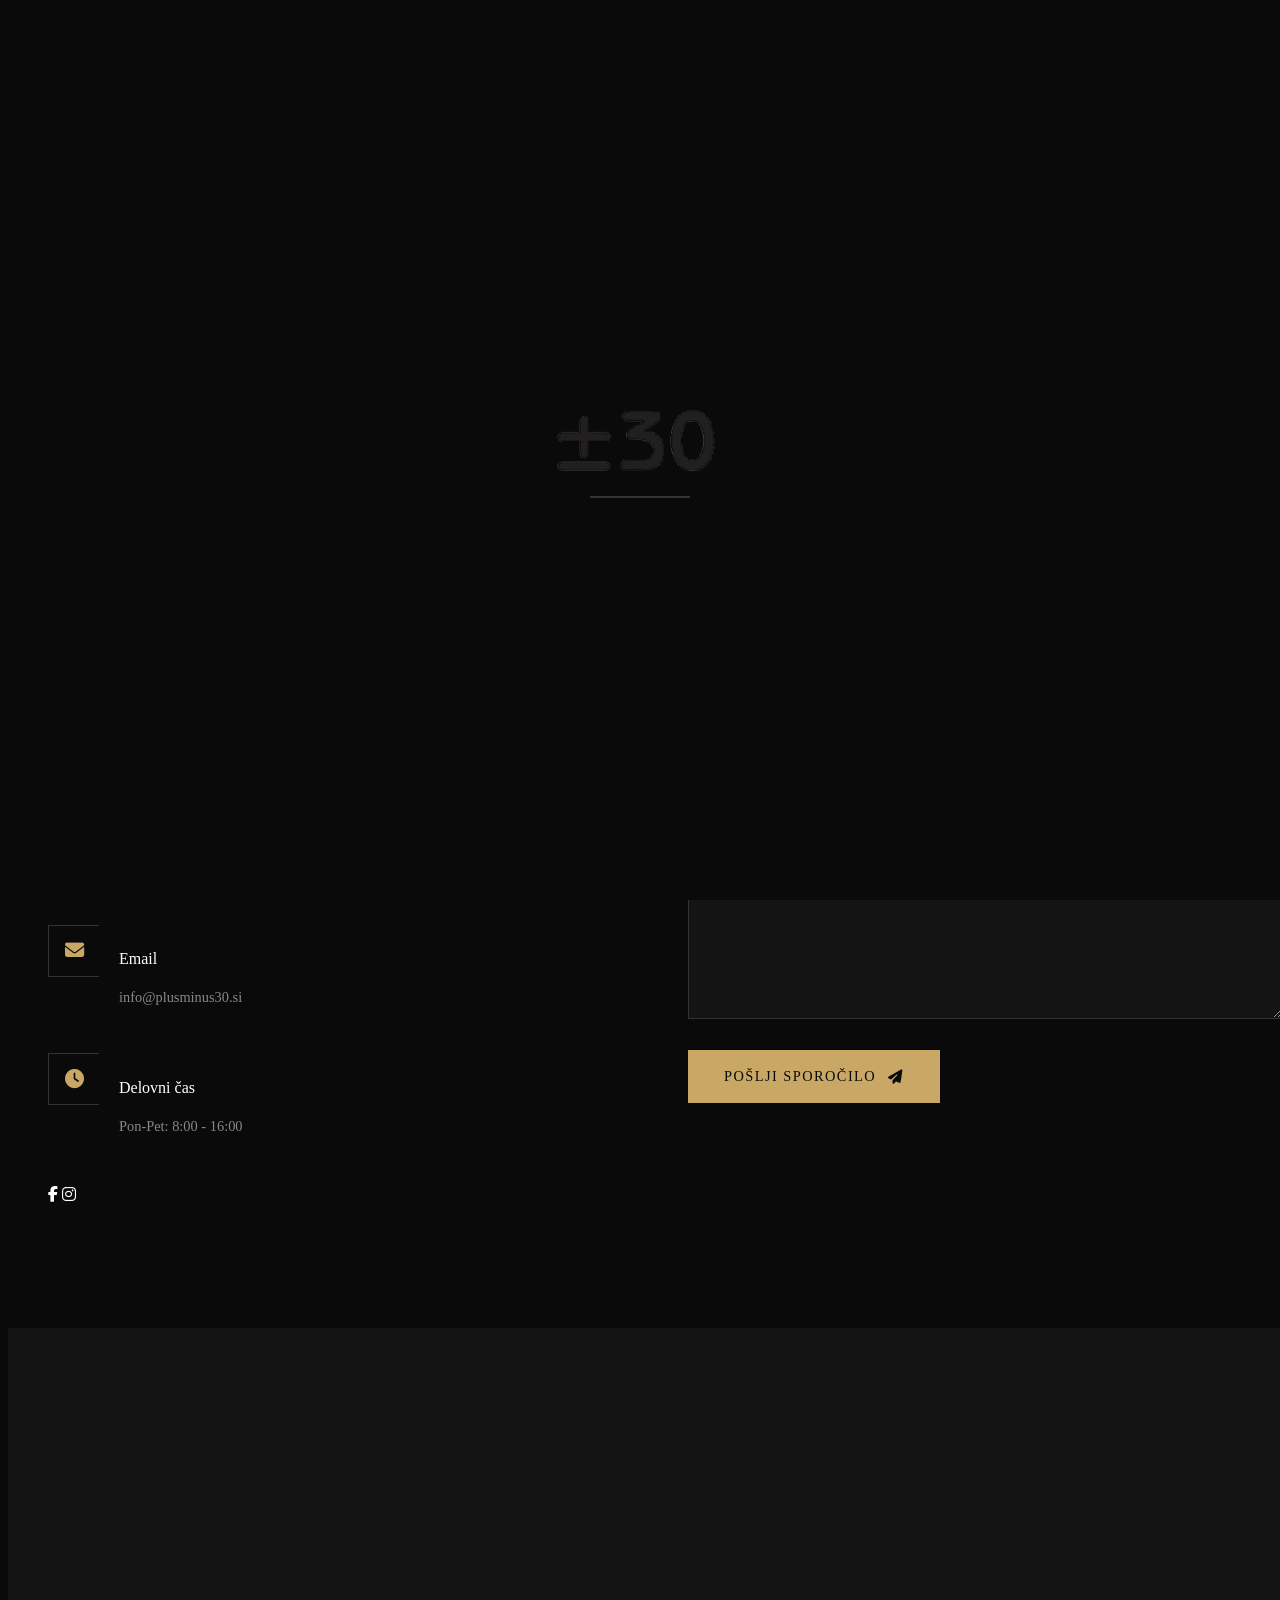
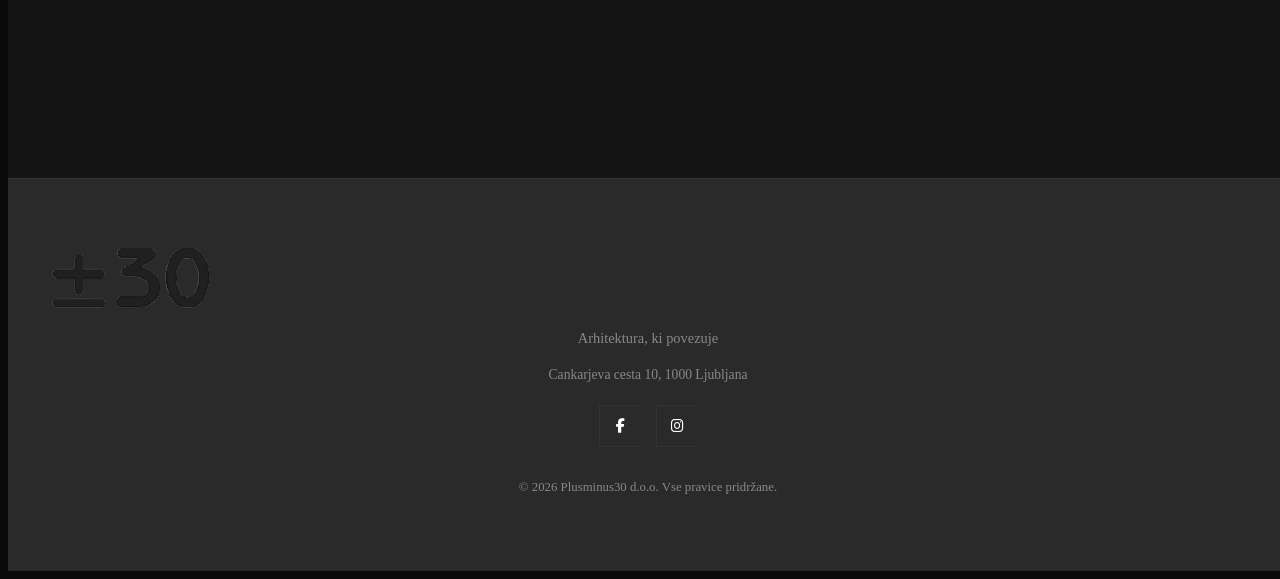
==== kontakt.html @ 23560cd5 "Initial commit - PlusMinus30 website" ====
<!DOCTYPE html>
<html lang="sl">
<head>
    <meta charset="UTF-8">
    <meta name="viewport" content="width=device-width, initial-scale=1.0, maximum-scale=1.0, user-scalable=no">
    <title>Kontakt | Plusminus30 d.o.o.</title>
    <meta name="description" content="Kontaktirajte arhitekturni studio Plusminus30 d.o.o. - Ljubljana">
    <link rel="stylesheet" href="css/styles.css?v=2">
    <link rel="preconnect" href="https://fonts.googleapis.com">
    <link rel="preconnect" href="https://fonts.gstatic.com" crossorigin>
    <link href="https://fonts.googleapis.com/css2?family=Inter:wght@300;400;500;600;700&display=swap" rel="stylesheet">
    <link rel="stylesheet" href="https://cdnjs.cloudflare.com/ajax/libs/font-awesome/6.4.0/css/all.min.css">
</head>
<body class="page-kontakt" style="margin-right:0 !important; overflow-x:hidden !important;">
        <!-- Loading Screen -->
    <div class="loader">
        <div class="loader-content">
            <img src="assets/images/logo-xl.png" alt="plusminus30" class="loader-logo">
            <div class="loader-line"></div>
        </div>
    </div>

    <!-- Navigation -->
    <nav class="navbar scrolled" id="navbar">
        <div class="nav-container">
            <a href="index.html" class="logo">plusminus30</a>
            <button class="nav-toggle" id="navToggle" aria-label="Odpri meni">
                <span></span>
                <span></span>
                <span></span>
            </button>
            <ul class="nav-menu" id="navMenu">
                <li><a href="index.html" class="nav-link">Domov</a></li>
                <li><a href="projekti.html" class="nav-link">Projekti</a></li>
                <li><a href="studio.html" class="nav-link">Studio</a></li>
                                <li><a href="kontakt.html" class="nav-link active">Kontakt</a></li>
            </ul>
        </div>
    </nav>

    <!-- Page Header -->
    <section class="page-header">
        <div class="container">
            <h1 class="page-title" data-animate="fadeUp">Kontakt</h1>
            <p class="page-subtitle" data-animate="fadeUp" data-delay="200">Povežite se z nami</p>
        </div>
    </section>

    <!-- Contact Section -->
    <section class="contact-section">
        <div class="container">
            <div class="contact-grid">
                <div class="contact-info" data-animate="fadeUp">
                    <div class="contact-item">
                        <div class="contact-icon">
                            <i class="fas fa-map-marker-alt"></i>
                        </div>
                        <div class="contact-details">
                            <h4>Naslov</h4>
                            <p>Cankarjeva cesta 10<br>1000 Ljubljana, Slovenia</p>
                        </div>
                    </div>
                    <div class="contact-item">
                        <div class="contact-icon">
                            <i class="fas fa-phone"></i>
                        </div>
                        <div class="contact-details">
                            <h4>Telefon</h4>
                            <p><a href="tel:+38614210886">+386 (0)1 421 08 86</a></p>
                            <p><a href="tel:+38641339069">+386 (0) 41 339 069</a></p>
                        </div>
                    </div>
                    <div class="contact-item">
                        <div class="contact-icon">
                            <i class="fas fa-envelope"></i>
                        </div>
                        <div class="contact-details">
                            <h4>Email</h4>
                            <p><a href="mailto:info@plusminus30.si">info@plusminus30.si</a></p>
                        </div>
                    </div>
                    <div class="contact-item">
                        <div class="contact-icon">
                            <i class="fas fa-clock"></i>
                        </div>
                        <div class="contact-details">
                            <h4>Delovni čas</h4>
                            <p>Pon-Pet: 8:00 - 16:00</p>
                        </div>
                    </div>
                    <div class="contact-social">
                        <a href="https://www.facebook.com/plusminus30/" target="_blank" aria-label="Facebook"><i class="fab fa-facebook-f"></i></a>
                        <a href="https://www.instagram.com/plusminus30_architects/" target="_blank" aria-label="Instagram"><i class="fab fa-instagram"></i></a>
                    </div>
                </div>
                <form class="contact-form" data-animate="fadeUp" data-delay="200">
                    <div class="form-group">
                        <input type="text" id="name" name="name" required placeholder=" ">
                        <label for="name">Ime in priimek</label>
                    </div>
                    <div class="form-group">
                        <input type="email" id="email" name="email" required placeholder=" ">
                        <label for="email">Email naslov</label>
                    </div>
                    <div class="form-group">
                        <input type="tel" id="phone" name="phone" placeholder=" ">
                        <label for="phone">Telefon</label>
                    </div>
                    <div class="form-group">
                        <textarea id="message" name="message" required placeholder=" "></textarea>
                        <label for="message">Sporočilo</label>
                    </div>
                    <button type="submit" class="submit-btn">
                        <span>Pošlji sporočilo</span>
                        <i class="fas fa-paper-plane"></i>
                    </button>
                </form>
            </div>
        </div>
    </section>

    <!-- Map Section -->
    <section class="map-section">
        <div class="map-container">
            <iframe
                src="https://www.google.com/maps/embed?pb=!1m18!1m12!1m3!1d2768.6384225275643!2d14.5124617!3d46.0524989!2m3!1f0!2f0!3f0!3m2!1i1024!2i768!4f13.1!3m3!1m2!1s0x47652d5e4f000001%3A0x53e3f8f3c8e8c6a0!2sCankarjeva%20cesta%2010%2C%201000%20Ljubljana%2C%20Slovenia!5e0!3m2!1ssl!2s!4v1700000000000"
                width="100%"
                height="450"
                style="border:0;filter: grayscale(20%) contrast(110%) saturate(120%);"
                allowfullscreen=""
                loading="lazy"
                referrerpolicy="no-referrer-when-downgrade">
            </iframe>
        </div>
    </section>

    <!-- Footer -->
    <footer class="footer">
        <div class="container">
            <div class="footer-content">
                <div class="footer-logo"><img src="assets/images/logo-xl.png" alt="plusminus30"></div>
                <p class="footer-text">Arhitektura, ki povezuje</p>
                <p class="footer-address">Cankarjeva cesta 10, 1000 Ljubljana</p>
                <div class="footer-social">
                    <a href="https://www.facebook.com/plusminus30/" target="_blank" aria-label="Facebook"><i class="fab fa-facebook-f"></i></a>
                    <a href="https://www.instagram.com/plusminus30_architects/" target="_blank" aria-label="Instagram"><i class="fab fa-instagram"></i></a>
                </div>
                <p class="footer-copyright">&copy; 2026 Plusminus30 d.o.o. Vse pravice pridržane.</p>
            </div>
        </div>
    </footer>

    <script src="js/main.js"></script>
</body>
</html>
---- css/styles.css ----
/* ========================================
   Plusminus30 - Arhitektura Website
   Modern Animated Styles
   ======================================== */

/* CSS Variables */
:root {
    --color-bg: #0a0a0a;
    --color-bg-secondary: #141414;
    --color-text: #ffffff;
    --color-text-muted: #888888;
    --color-border: #333333;
    --color-accent: #c9a865;
    --color-accent-hover: #d4b876;
    --color-error: #e53935;
    --color-success: #43a047;
    --transition-fast: 0.2s ease;
    --transition-medium: 0.3s ease;
    --transition-slow: 0.5s ease;
}

/* Custom Font - Benguiat */
@font-face {
    font-family: 'Benguiat';
    src: url('assets/fonts/Bengotni.ttf') format('truetype');
    font-weight: 400;
    font-style: normal;
}
    --color-text-muted: #888888;
    --color-border: #333333;
    --color-accent: #c9a865;
    --color-accent-hover: #d4b876;
    --color-error: #e53935;
    --color-success: #43a047;
    --transition-fast: 0.2s ease;
    --transition-medium: 0.3s ease;
    --transition-slow: 0.5s ease;
}
    --color-text-muted: #888888;
    --color-accent: #d4af37;
    --color-accent-hover: #e6c84a;
    --color-border: #2a2a2a;
    --font-primary: 'Inter', -apple-system, BlinkMacSystemFont, sans-serif;
    --transition-fast: 0.2s ease;
    --transition-medium: 0.4s ease;
    --transition-slow: 0.8s cubic-bezier(0.25, 0.46, 0.45, 0.94);
    --container-width: 1400px;
    --nav-height: 80px;
}

/* Reset */
*, *::before, *::after {
    margin: 0;
    padding: 0;
    box-sizing: border-box;
}

html {
    scroll-behavior: smooth;
    font-size: 16px;
    overflow-x: hidden;
    max-width: 100%;
    width: 100%;
    -webkit-overflow-scrolling: touch;
}

/* Hide body overflow to prevent lines */
body {
    overflow-x: hidden;
    overflow-y: auto;
    max-width: 100%;
}

/* Cover right edge on mobile */
@media (max-width: 480px) {
    html, body {
        margin: 0;
        padding: 0;
    }

    ::-webkit-scrollbar {
        display: none;
    }
}

@media (max-width: 480px) {
    html {
        clip: none;
    }
}

body {
    font-family: var(--font-primary);
    background-color: var(--color-bg);
    color: var(--color-text);
    line-height: 1.6;
    overflow-x: hidden;
    -webkit-font-smoothing: antialiased;
    -moz-osx-font-smoothing: grayscale;
    max-width: 100%;
    width: 100%;
    position: relative;
}

/* Hide horizontal scrollbar completely */
::-webkit-scrollbar {
    display: none;
    width: 0 !important;
}

/* Remove any vertical lines on right edge */
* {
    outline: none !important;
    border-right: none !important;
}

html::before,
html::after,
body::before,
body::after {
    display: none !important;
    content: none !important;
    background: transparent !important;
    border: none !important;
}

a {
    text-decoration: none;
    color: inherit;
    transition: var(--transition-fast);
}

img {
    max-width: 100%;
    height: auto;
    display: block;
}

ul {
    list-style: none;
}

button {
    border: none;
    background: none;
    cursor: pointer;
    font-family: inherit;
}

.container {
    max-width: var(--container-width);
    margin: 0 auto;
    padding: 0 40px;
}

/* ========================================
   Loader
   ======================================== */
.loader {
    position: fixed;
    top: 0;
    left: 0;
    width: 100%;
    height: 100%;
    background: var(--color-bg);
    z-index: 9999;
    display: flex;
    align-items: center;
    justify-content: center;
    transition: opacity 0.6s ease, visibility 0.6s ease;
}

.loader.loaded {
    opacity: 0;
    visibility: hidden;
}

.loader-content {
    display: flex;
    flex-direction: column;
    align-items: center;
}

.loader-text {
    font-size: 2rem;
    font-weight: 300;
    letter-spacing: 0.5em;
    margin-bottom: 20px;
    color: var(--color-text);
}

.loader-logo {
    max-width: 540px;
    height: auto;
    margin-bottom: 20px;
    object-fit: contain;
}

.loader-line {
    width: 100px;
    height: 2px;
    background: var(--color-border);
    position: relative;
    overflow: hidden;
}

.loader-line::after {
    content: '';
    position: absolute;
    top: 0;
    left: -100%;
    width: 100%;
    height: 100%;
    background: var(--color-accent);
    animation: loaderSlide 1.5s ease infinite;
}

@keyframes loaderSlide {
    0% { left: -100%; }
    50% { left: 0%; }
    100% { left: 100%; }
}

/* ========================================
   Navigation
   ======================================== */
.navbar {
    position: fixed;
    top: 0;
    left: 0;
    width: 100%;
    height: var(--nav-height);
    z-index: 1000;
    transition: var(--transition-medium);
    border-bottom: none !important;
    background: var(--color-bg) !important;
}

.navbar.scrolled {
    background: rgba(10, 10, 10, 0.95);
    backdrop-filter: blur(10px);
    border-bottom: none !important;
}

@media (max-width: 480px) {
    .navbar.scrolled {
        border-bottom: none !important;
    }
}

.nav-container {
    max-width: var(--container-width);
    margin: 0 auto;
    padding: 0 40px;
    height: 100%;
    display: flex;
    align-items: center;
    justify-content: space-between;
    border-bottom: none !important;
}

.logo {
    font-family: 'Benguiat', serif;
    font-size: 1.5rem;
    font-weight: 500;
    letter-spacing: 0.1em;
    color: var(--color-text);
}

.logo:hover {
    color: var(--color-accent);
}

.nav-toggle {
    display: none;
    flex-direction: column;
    gap: 6px;
    padding: 10px;
    z-index: 1001;
}

.nav-toggle span {
    display: block;
    width: 28px;
    height: 2px;
    background: var(--color-text);
    transition: var(--transition-fast);
}

.nav-toggle.active span:nth-child(1) {
    transform: rotate(45deg) translate(6px, 6px);
}

.nav-toggle.active span:nth-child(2) {
    opacity: 0;
}

.nav-toggle.active span:nth-child(3) {
    transform: rotate(-45deg) translate(6px, -6px);
}

.nav-menu {
    display: flex;
    gap: 40px;
}

.nav-link {
    font-size: 0.9rem;
    font-weight: 400;
    letter-spacing: 0.05em;
    color: var(--color-text);
    position: relative;
    padding: 8px 0;
}

.nav-link::after {
    content: '';
    position: absolute;
    bottom: 0;
    left: 0;
    width: 0;
    height: 1px;
    background: var(--color-accent);
    transition: var(--transition-fast);
}

.nav-link:hover::after,
.nav-link.active::after {
    width: 100%;
}

.nav-link:hover {
    color: var(--color-accent);
}

/* ========================================
   Image Slider (Fullscreen Fade)
   ======================================== */
.image-slider {
    position: relative;
    width: 100%;
    height: 100vh;
    min-height: 600px;
    overflow: hidden;
    background: #000;
    box-shadow: none;
}

@media (hover: hover) and (pointer: fine) {
    .image-slider {
        cursor: grab;
        user-select: none;
        -webkit-user-select: none;
    }
}

.image-slider:active,
.image-slider.dragging {
    cursor: grabbing;
}

.slider-wrapper {
    position: relative;
    width: 100%;
    height: 100%;
    overflow: hidden;
}

.slider-track {
    position: relative;
    width: 100%;
    height: 100%;
    max-width: 100%;
    overflow: hidden;
}

.slider-slide {
    position: absolute;
    top: 0;
    left: 0;
    width: 100%;
    height: 100%;
    opacity: 0;
    visibility: hidden;
    transition: opacity 0.2s ease;
    background-color: #141414;
    background-size: contain;
    background-position: center;
    background-repeat: no-repeat;
    /* Allow clicks to pass through to anchor tags */
}

.slider-slide:hover {
    background-size: contain;
}

.slider-slide.active {
    opacity: 1;
    visibility: visible;
    z-index: 2;
    background-size: contain;
    transition: opacity 1s ease;
}

.slide-overlay {
    position: absolute;
    top: 0;
    left: 0;
    width: 100%;
    height: 100%;
    background: linear-gradient(
        to bottom,
        rgba(0, 0, 0, 0.5) 0%,
        rgba(0, 0, 0, 0.3) 40%,
        rgba(0, 0, 0, 0.7) 100%
    );
    pointer-events: none;
}

.slide-info {
    position: absolute;
    bottom: 120px;
    left: 60px;
    color: var(--color-text);
    z-index: 10;
    opacity: 0;
    transform: translateY(30px);
    transition: all 0.6s ease 0.3s;
}

.slider-slide.active .slide-info {
    opacity: 1;
    transform: translateY(0);
}

.slide-info h3 {
    font-size: 3rem;
    font-weight: 300;
    margin-bottom: 12px;
    letter-spacing: 0.05em;
}

.slide-info p {
    font-size: 1rem;
    color: var(--color-accent);
    text-transform: uppercase;
    letter-spacing: 0.2em;
}

/* Slider Controls */
.slider-controls {
    position: absolute;
    bottom: 50px;
    left: 50%;
    transform: translateX(-50%);
    display: flex;
    align-items: center;
    gap: 40px;
    z-index: 1000;
    pointer-events: auto;
}

.slider-btn {
    width: 60px;
    height: 60px;
    display: flex !important;
    align-items: center;
    justify-content: center;
    border: 2px solid #fff;
    color: #fff !important;
    font-size: 1.2rem;
    transition: all 0.3s ease;
    background: rgba(0, 0, 0, 0.8);
    border-radius: 50%;
    pointer-events: auto;
    cursor: pointer;
}

/* Mobile/tablet - buttons on sides */
@media (max-width: 1024px) {
    .slider-controls {
        position: absolute !important;
        top: 50% !important;
        left: 0 !important;
        right: 0 !important;
        bottom: auto !important;
        transform: translateY(-50%) !important;
        justify-content: space-between !important;
        padding: 0 20px !important;
        gap: 0 !important;
    }

    .slider-btn.prev {
        position: absolute !important;
        left: 15px !important;
        display: flex !important;
    }

    .slider-btn.next {
        position: absolute !important;
        right: 15px !important;
        display: flex !important;
    }

    .slider-btn {
        width: 50px !important;
        height: 50px !important;
        font-size: 1.2rem !important;
        background: rgba(0, 0, 0, 0.9) !important;
        border: 2px solid #fff !important;
        opacity: 1 !important;
        visibility: visible !important;
    }

    .slider-btn i {
        color: #fff !important;
    }

    /* Hide dots on mobile to make room for buttons */
    .slider-dots {
        display: none !important;
    }
}

.slider-btn:hover {
    border-color: var(--color-accent);
    color: var(--color-accent);
    background: rgba(212, 175, 55, 0.2);
}

.slider-dots {
    display: flex;
    gap: 12px;
}

.slider-dot {
    width: 12px;
    height: 12px;
    border-radius: 50%;
    background: rgba(255, 255, 255, 0.3);
    cursor: pointer;
    transition: var(--transition-fast);
}

.slider-dot.active {
    background: var(--color-accent);
    transform: scale(1.3);
}

.slider-dot:hover {
    background: var(--color-text);
}

/* ========================================
   About Preview (Home)
   ======================================== */
.about-preview {
    padding: 120px 0;
    background: var(--color-bg);
}

.about-preview-grid {
    display: grid;
    grid-template-columns: 2fr 1fr;
    gap: 60px;
    align-items: center;
}

.about-preview-content .section-title {
    text-align: left;
    margin-bottom: 24px;
}

.read-more {
    display: inline-flex;
    align-items: center;
    gap: 12px;
    margin-top: 24px;
    padding: 14px 28px;
    background: transparent;
    border: 1px solid var(--color-accent);
    color: var(--color-accent);
    font-size: 0.9rem;
    font-weight: 500;
    letter-spacing: 0.05em;
    text-transform: uppercase;
    transition: var(--transition-medium);
}

.read-more:hover {
    background: var(--color-accent);
    color: var(--color-bg);
    gap: 20px;
}

.about-preview-stats {
    display: flex;
    flex-direction: column;
    gap: 30px;
}

.about-preview-stats .stat {
    display: flex;
    flex-direction: column;
    padding: 30px;
    background: var(--color-bg-secondary);
    border: 1px solid var(--color-border);
    text-align: center;
}

.about-preview-stats .stat-number {
    font-size: 2.5rem;
    font-weight: 300;
    color: var(--color-accent);
    margin-bottom: 8px;
}

.about-preview-stats .stat-label {
    font-size: 0.85rem;
    color: var(--color-text-muted);
    letter-spacing: 0.1em;
    text-transform: uppercase;
}

/* ========================================
   Featured Projects (Home)
   ======================================== */
.featured-projects {
    padding: 120px 0;
    background: var(--color-bg-secondary);
}

.view-all-container {
    text-align: center;
    margin-top: 60px;
}

.view-all-btn {
    display: inline-flex;
    align-items: center;
    gap: 12px;
    padding: 18px 36px;
    border: 1px solid var(--color-border);
    color: var(--color-text);
    font-size: 0.9rem;
    letter-spacing: 0.1em;
    text-transform: uppercase;
    transition: var(--transition-fast);
}

.view-all-btn:hover {
    border-color: var(--color-accent);
    color: var(--color-accent);
    gap: 20px;
}

/* ========================================
   Section Styles
   ======================================== */
.section-header {
    text-align: center;
    margin-bottom: 60px;
}

.section-title {
    font-size: clamp(2rem, 5vw, 3rem);
    font-weight: 300;
    letter-spacing: 0.1em;
    margin-bottom: 16px;
}

.section-subtitle {
    font-size: 1rem;
    color: var(--color-text-muted);
    font-weight: 300;
}

/* ========================================
   Projects Section
   ======================================== */
.projects {
    padding: 120px 0;
    background: var(--color-bg);
}

.projects-grid {
    display: grid;
    grid-template-columns: repeat(auto-fill, minmax(350px, 1fr));
    gap: 30px;
}

.project-card {
    display: block;
    position: relative;
    overflow: hidden;
    cursor: pointer;
    background: var(--color-bg-secondary);
    text-decoration: none;
    color: inherit;
}

.project-card.highlight {
    box-shadow: 0 0 0 3px var(--color-accent), 0 20px 40px rgba(0, 0, 0, 0.3);
    transform: scale(1.02);
    transition: box-shadow 0.5s ease, transform 0.5s ease;
}

.project-image {
    position: relative;
    aspect-ratio: 4/3;
    overflow: hidden;
}

.project-image img {
    width: 100%;
    height: 100%;
    object-fit: cover;
    transition: transform 0.8s ease;
}

.project-card:hover .project-image img {
    transform: scale(1.1);
}

.project-overlay {
    position: absolute;
    top: 0;
    left: 0;
    width: 100%;
    height: 100%;
    background: linear-gradient(to top, rgba(10, 10, 10, 0.95) 0%, rgba(10, 10, 10, 0.4) 50%, transparent 100%);
    display: flex;
    flex-direction: column;
    justify-content: flex-end;
    padding: 30px;
    opacity: 0;
    transition: var(--transition-medium);
}

.project-card:hover .project-overlay {
    opacity: 1;
}

.project-overlay h3 {
    font-size: 1.3rem;
    font-weight: 500;
    margin-bottom: 8px;
    transform: translateY(20px);
    transition: var(--transition-medium);
}

.project-card:hover .project-overlay h3 {
    transform: translateY(0);
}

.project-overlay p {
    font-size: 0.9rem;
    color: var(--color-text-muted);
    transform: translateY(20px);
    transition: var(--transition-medium);
    transition-delay: 0.1s;
}

.project-card:hover .project-overlay p {
    transform: translateY(0);
}

.project-overlay .project-type {
    font-size: 0.85rem;
    color: var(--color-accent);
    text-transform: uppercase;
    letter-spacing: 0.1em;
    margin-bottom: 4px;
    transform: translateY(20px);
    transition: var(--transition-medium);
    transition-delay: 0.05s;
}

.project-card:hover .project-overlay .project-type {
    transform: translateY(0);
}

.project-overlay .project-details {
    font-size: 0.8rem;
    color: var(--color-text-muted);
    transform: translateY(20px);
    transition: var(--transition-medium);
    transition-delay: 0.15s;
}

.project-card:hover .project-overlay .project-details {
    transform: translateY(0);
}

/* ========================================
   Studio Page
   ======================================== */
.studio-hero {
    padding: 70px 0 40px;
    margin-top: 20px;
    background: #1a1a1a;
    text-align: center;
}

.studio-hero .hero-title {
    font-size: 2.5rem;
    font-weight: 300;
    margin-bottom: 30px;
    letter-spacing: 0.1em;
    text-transform: uppercase;
}

.studio-hero .hero-text {
    max-width: 800px;
    margin: 0 auto;
    font-size: 1rem;
    line-height: 1.8;
    color: #999;
    font-weight: 300;
}

.studio-about {
    padding: 60px 0 440px;
    background: var(--color-bg);
    background-image: url('../assets/images/_studio_851.jpg');
    background-size: cover;
    background-position: center 20px;
    background-repeat: no-repeat;
    background-attachment: fixed;
    position: relative;
}

/* Mobile - make background image smaller and brighter */
@media (max-width: 768px) {
    .studio-about {
        background-size: 400px auto;
        background-position: center center;
        padding: 30px 0 60px;
    }

    /* Removed: hiding the overlay on mobile */

    .studio-content {
        background: rgba(10, 10, 10, 0.8);
        padding: 30px;
        border-radius: 10px;
    }

    /* Fix horizontal overflow on mobile */
    .container,
    .nav-container {
        padding-left: 20px;
        padding-right: 20px;
    }

    body {
        overflow-x: hidden;
        max-width: 100%;
    }

    .footer-logo img {
        max-width: 100%;
    }
}

.studio-about::before {
    content: '';
    position: absolute;
    top: 0;
    left: 0;
    right: 0;
    bottom: 0;
    background: linear-gradient(to bottom, rgba(10, 10, 10, 0.7) 0%, rgba(10, 10, 10, 0.95) 100%);
    pointer-events: none;
}

.studio-about .studio-content {
    position: relative;
    z-index: 1;
}

.studio-grid {
    display: block;
    max-width: 800px;
    margin: 0 auto;
}

.studio-content {
    padding-right: 40px;
}

.studio-text {
    font-size: 1rem;
    font-weight: 300;
    line-height: 1.8;
    color: var(--color-text-muted);
    margin-bottom: 20px;
}

.studio-image {
    display: none;
}

.studio-image:hover img {
    filter: grayscale(0%);
}

.studio-team-section {
    padding: 120px 0;
    background: var(--color-bg-secondary);
}

.team-grid {
    display: grid;
    grid-template-columns: repeat(4, 1fr);
    gap: 30px;
}

.team-card {
    background: var(--color-bg);
    border: 1px solid var(--color-border);
    transition: var(--transition-medium);
}

.team-card:hover {
    transform: translateY(-10px);
    border-color: var(--color-accent);
}

.team-photo {
    aspect-ratio: 4/5;
    overflow: hidden;
    min-height: 200px;
}

.team-photo img {
    width: 100%;
    height: 100%;
    object-fit: cover;
    object-position: center;
    filter: grayscale(20%);
    transition: var(--transition-medium);
}

.team-card:hover .team-photo img {
    filter: grayscale(0%);
}

.team-info {
    padding: 24px;
    text-align: center;
}

.team-info h3 {
    font-size: 1.1rem;
    font-weight: 500;
    margin-bottom: 8px;
}

.team-year {
    font-size: 0.85rem;
    color: var(--color-text-muted);
    margin-bottom: 8px;
}

.team-role {
    font-size: 0.8rem;
    color: var(--color-accent);
    text-transform: uppercase;
    letter-spacing: 0.1em;
}

.studio-philosophy {
    padding: 120px 0;
    background: var(--color-bg);
}

.philosophy-grid {
    display: grid;
    grid-template-columns: repeat(4, 1fr);
    gap: 30px;
}

.philosophy-item {
    padding: 40px 30px;
    text-align: center;
    border: 1px solid var(--color-border);
    transition: var(--transition-medium);
}

.philosophy-item:hover {
    border-color: var(--color-accent);
}

.philosophy-icon {
    font-size: 2rem;
    color: var(--color-accent);
    margin-bottom: 20px;
}

.philosophy-item h3 {
    font-size: 1.1rem;
    font-weight: 500;
    margin-bottom: 16px;
}

.philosophy-item p {
    font-size: 0.9rem;
    color: var(--color-text-muted);
    line-height: 1.6;
}

.studio-stats-section {
    padding: 80px 0;
    background: var(--color-bg-secondary);
}

.stats-grid {
    display: grid;
    grid-template-columns: repeat(4, 1fr);
    gap: 30px;
}

.stat-box {
    text-align: center;
    padding: 40px;
    background: var(--color-bg);
    border: 1px solid var(--color-border);
}

.stat-box .stat-number {
    display: block;
    font-size: 3rem;
    font-weight: 300;
    color: var(--color-accent);
    margin-bottom: 12px;
}

.stat-box .stat-label {
    font-size: 0.85rem;
    color: var(--color-text-muted);
    letter-spacing: 0.05em;
}

/* ========================================
   Page Header
   ======================================== */
.page-header {
    padding: 180px 0 80px;
    background: var(--color-bg-secondary);
    text-align: center;
}

.page-title {
    font-size: clamp(2.5rem, 6vw, 4rem);
    font-weight: 300;
    letter-spacing: 0.1em;
    margin-bottom: 16px;
}

.page-subtitle {
    font-size: 1.1rem;
    font-weight: 300;
    color: var(--color-text-muted);
}

/* ========================================
   Publications/Objave Page
   ======================================== */
.publications-section {
    padding: 120px 0;
    background: var(--color-bg);
}

.publications-grid {
    display: grid;
    grid-template-columns: repeat(2, 1fr);
    gap: 30px;
}

.publication-card {
    background: var(--color-bg-secondary);
    border: 1px solid var(--color-border);
    transition: var(--transition-medium);
}

.publication-card:hover {
    transform: translateY(-5px);
    border-color: var(--color-accent);
}

.publication-image {
    aspect-ratio: 16/9;
    overflow: hidden;
}

.publication-image img {
    width: 100%;
    height: 100%;
    object-fit: cover;
    transition: transform 0.8s ease;
}

.publication-card:hover .publication-image img {
    transform: scale(1.05);
}

.publication-content {
    padding: 20px;
}

.publication-source {
    display: inline-block;
    font-size: 0.75rem;
    color: var(--color-accent);
    text-transform: uppercase;
    letter-spacing: 0.1em;
    margin-bottom: 12px;
}

.publication-content h3 {
    font-size: 1.2rem;
    font-weight: 500;
    margin-bottom: 12px;
}

.publication-content p {
    font-size: 0.9rem;
    color: var(--color-text-muted);
    line-height: 1.6;
}

/* ========================================
   Contact Page
   ======================================== */
.contact-section {
    padding: 120px 0;
    background: var(--color-bg);
}

.contact-grid {
    display: grid;
    grid-template-columns: 1fr 1fr;
    gap: 80px;
}

.contact-info {
    display: flex;
    flex-direction: column;
    gap: 30px;
}

.contact-item {
    display: flex;
    gap: 20px;
}

.contact-icon {
    width: 50px;
    height: 50px;
    display: flex;
    align-items: center;
    justify-content: center;
    border: 1px solid var(--color-border);
    font-size: 1.2rem;
    color: var(--color-accent);
    flex-shrink: 0;
}

.contact-details h4 {
    font-size: 1rem;
    font-weight: 500;
    margin-bottom: 8px;
}

.contact-details p {
    font-size: 0.9rem;
    color: var(--color-text-muted);
    line-height: 1.6;
}

.contact-details a:hover {
    color: var(--color-accent);
}

.contact-form {
    display: flex;
    flex-direction: column;
    gap: 24px;
}

.form-group {
    position: relative;
}

.form-group input,
.form-group textarea {
    width: 100%;
    padding: 16px;
    background: var(--color-bg-secondary);
    border: 1px solid var(--color-border);
    color: var(--color-text);
    font-size: 1rem;
    font-family: inherit;
    transition: var(--transition-fast);
}

.form-group textarea {
    min-height: 150px;
    resize: vertical;
}

.form-group input:focus,
.form-group textarea:focus {
    outline: none;
    border-color: var(--color-accent);
}

.form-group label {
    position: absolute;
    left: 16px;
    top: 16px;
    font-size: 0.9rem;
    color: var(--color-text-muted);
    pointer-events: none;
    transition: var(--transition-fast);
}

.form-group input:focus ~ label,
.form-group input:not(:placeholder-shown) ~ label,
.form-group textarea:focus ~ label,
.form-group textarea:not(:placeholder-shown) ~ label {
    top: -10px;
    left: 12px;
    font-size: 0.75rem;
    color: var(--color-accent);
    background: var(--color-bg);
    padding: 0 4px;
}

.submit-btn {
    display: inline-flex;
    align-items: center;
    justify-content: center;
    gap: 12px;
    padding: 18px 36px;
    background: var(--color-accent);
    color: var(--color-bg);
    font-size: 0.9rem;
    font-weight: 500;
    letter-spacing: 0.1em;
    text-transform: uppercase;
    transition: var(--transition-fast);
    align-self: flex-start;
}

.submit-btn:hover {
    background: var(--color-accent-hover);
    gap: 20px;
}

.map-section {
    background: var(--color-bg-secondary);
}

.map-container iframe {
    display: block;
    width: 100%;
    filter: grayscale(100%) invert(92%) contrast(83%);
}

/* ========================================
   Footer
   ======================================== */
.footer {
    padding: 60px 0;
    background: #2a2a2a;
    border-top: 1px solid var(--color-border);
}

.footer-content {
    text-align: center;
}

.footer-logo {
    font-size: 1.5rem;
    font-weight: 500;
    letter-spacing: 0.1em;
    margin-bottom: 12px;
}

.footer-logo img {
    max-width: 360px;
    height: auto;
    object-fit: contain;
}

.footer-text {
    font-size: 0.9rem;
    color: var(--color-text-muted);
    margin-bottom: 8px;
}

.footer-address {
    font-size: 0.85rem;
    color: var(--color-text-muted);
    margin-bottom: 20px;
}

.footer-social {
    display: flex;
    justify-content: center;
    gap: 16px;
    margin-bottom: 30px;
}

.footer-social a {
    width: 40px;
    height: 40px;
    display: flex;
    align-items: center;
    justify-content: center;
    border: 1px solid var(--color-border);
    font-size: 0.9rem;
    transition: var(--transition-fast);
}

.footer-social a:hover {
    border-color: var(--color-accent);
    color: var(--color-accent);
}

.footer-copyright {
    font-size: 0.8rem;
    color: var(--color-text-muted);
}

/* ========================================
   Lightbox
   ======================================== */
.lightbox {
    position: fixed;
    top: 0;
    left: 0;
    width: 100%;
    height: 100%;
    background: rgba(10, 10, 10, 0.98);
    z-index: 2000;
    display: flex;
    align-items: center;
    justify-content: center;
    opacity: 0;
    visibility: hidden;
    transition: var(--transition-medium);
}

.lightbox.active {
    opacity: 1;
    visibility: visible;
}

.lightbox-close {
    position: absolute;
    top: 30px;
    right: 30px;
    font-size: 2.5rem;
    color: var(--color-text);
    width: 50px;
    height: 50px;
    display: flex;
    align-items: center;
    justify-content: center;
    transition: var(--transition-fast);
    z-index: 2001;
}

.lightbox-close:hover {
    color: var(--color-accent);
    transform: rotate(90deg);
}

.lightbox-content {
    max-width: 90%;
    max-height: 90%;
    text-align: center;
}

.lightbox-content img {
    max-width: 100%;
    max-height: 70vh;
    object-fit: contain;
}

.lightbox-caption {
    margin-top: 20px;
}

.lightbox-caption h3 {
    font-size: 1.5rem;
    font-weight: 400;
    margin-bottom: 8px;
}

.lightbox-caption p {
    font-size: 0.9rem;
    color: var(--color-text-muted);
}

/* ========================================
   Scroll Animations
   ======================================== */
[data-animate] {
    opacity: 0;
    transform: translateY(40px);
    transition: opacity 0.8s ease, transform 0.8s ease;
}

[data-animate].animated {
    opacity: 1;
    transform: translateY(0);
}

[data-animate="fadeUp"] {
    transform: translateY(60px);
}

[data-animate="fadeIn"] {
    transform: translateY(0);
}

[data-animate="slideInLeft"] {
    transform: translateX(-60px);
}

[data-animate="slideInRight"] {
    transform: translateX(60px);
}

/* ========================================
   Media Queries
   ======================================== */
@media (max-width: 1024px) {
    .container {
        padding: 0 30px;
    }

    .studio-grid,
    .contact-grid {
        gap: 50px;
    }

    .publications-grid {
        grid-template-columns: repeat(2, 1fr);
        gap: 20px;
    }

    .projects-grid {
        grid-template-columns: repeat(2, 1fr);
    }
}

@media (max-width: 768px) {
    :root {
        --nav-height: 70px;
    }

    .container {
        padding: 0 20px;
    }

    .nav-toggle {
        display: flex;
    }

    .nav-menu {
        position: fixed;
        top: 0;
        right: -100%;
        width: 100%;
        height: 100vh;
        background: var(--color-bg);
        flex-direction: column;
        align-items: center;
        justify-content: center;
        gap: 30px;
        transition: var(--transition-medium);
    }

    .nav-menu.active {
        right: 0;
    }

    .nav-link {
        font-size: 1.5rem;
    }

    /* Slider responsive */
    .slider-slide img {
        width: 100%;
        height: 100%;
        max-width: none;
        max-height: none;
        transform: translate(-50%, -50%) scale(1.2);
    }

    .slide-info {
        bottom: 100px;
        left: 30px;
    }

    .slide-info h3 {
        font-size: 2rem;
    }

    .slide-info p {
        font-size: 0.85rem;
    }

    .slider-btn {
        width: 45px;
        height: 45px;
    }

    /* Page-specific responsive */
    .about-preview-grid {
        grid-template-columns: 1fr;
        gap: 40px;
    }

    .about-preview-stats {
        flex-direction: row;
    }

    .about-preview-stats .stat {
        flex: 1;
        padding: 20px;
    }

    .team-grid {
        grid-template-columns: repeat(2, 1fr);
    }

    .philosophy-grid {
        grid-template-columns: repeat(2, 1fr);
    }

    .stats-grid {
        grid-template-columns: repeat(2, 1fr);
    }

    .publications-grid {
        grid-template-columns: repeat(2, 1fr);
    }

    .contact-grid {
        grid-template-columns: 1fr;
        gap: 40px;
    }

    .projects-grid {
        grid-template-columns: 1fr;
        gap: 20px;
    }

    .studio-grid {
        grid-template-columns: 1fr;
        gap: 40px;
    }

    .studio-content {
        padding-right: 0;
    }

    .section-header {
        margin-bottom: 40px;
    }

    .projects,
    .studio-about,
    .studio-team-section,
    .studio-philosophy,
    .publications-section,
    .contact-section {
        padding: 80px 0;
    }
}

@media (max-width: 480px) {
    /* Always show project titles on mobile */
    .project-overlay {
        opacity: 1 !important;
        background: linear-gradient(to top, rgba(10, 10, 10, 0.95) 0%, rgba(10, 10, 10, 0.5) 60%, transparent 100%);
    }

    html, body {
        overflow-x: hidden;
        max-width: 100%;
        width: 100%;
    }

    .container,
    .nav-container {
        padding-left: 16px;
        padding-right: 16px;
        max-width: 100%;
    }

    .project-overlay h3,
    .project-overlay p,
    .project-overlay .project-type,
    .project-overlay .project-details {
        transform: translateY(0) !important;
    }

    .slide-info {
        bottom: 80px;
        left: 20px;
    }

    .slide-info h3 {
        font-size: 1.5rem;
    }

    .slide-info p {
        font-size: 0.75rem;
    }

    .slider-controls {
        gap: 20px;
    }

    .slider-dot {
        width: 8px;
        height: 8px;
    }

    .about-preview-stats {
        flex-wrap: wrap;
    }

    .team-grid,
    .philosophy-grid,
    .stats-grid {
        grid-template-columns: 1fr;
    }

    .team-photo {
        height: 100px !important;
    }

    .section-title {
        font-size: 2rem;
    }
}

/* ========================================
   Utility Classes
   ======================================== */
.sr-only {
    position: absolute;
    width: 1px;
    height: 1px;
    padding: 0;
    margin: -1px;
    overflow: hidden;
    clip: rect(0, 0, 0, 0);
    white-space: nowrap;
    border: 0;
}

/* Smooth scrollbar */
::-webkit-scrollbar {
    width: 8px;
}

::-webkit-scrollbar-track {
    background: var(--color-bg);
}

::-webkit-scrollbar-thumb {
    background: var(--color-border);
    border-radius: 4px;
}

::-webkit-scrollbar-thumb:hover {
    background: var(--color-accent);
}

/* Selection */
::selection {
    background: var(--color-accent);
    color: var(--color-bg);
}

/* ========================================
   Project Detail Page
   ======================================== */
.page-projekt .page-header {
    padding: 120px 0 60px;
}

.project-detail {
    padding: 30px 0 60px;
    background: var(--color-bg);
}

/* New Project Hero Section */
.project-hero {
    width: 100%;
    padding-top: 60px;
    background: var(--color-bg);
    display: flex;
    justify-content: center;
}

.project-hero img {
    width: 80%;
    max-width: 1200px;
    height: auto;
    max-height: none;
    object-fit: contain;
    cursor: pointer;
}

/* New Gallery Section */
.project-gallery-section {
    padding: 40px 0 100px;
    background: var(--color-bg);
}

.project-gallery-grid {
    display: flex;
    flex-direction: column;
    align-items: center;
    gap: 20px;
    max-width: 1200px;
    margin: 0 auto;
}

.project-gallery-grid .gallery-item {
    width: 80%;
    cursor: pointer;
    overflow: hidden;
}

.project-gallery-grid .gallery-item img {
    width: 100%;
    height: auto;
    max-height: none;
    object-fit: contain;
    transition: transform 0.5s ease;
}

.project-gallery-grid .gallery-item:hover img {
    transform: scale(1.02);
}

/* Gallery Lightbox */
.gallery-lightbox {
    position: fixed;
    top: 0;
    left: 0;
    width: 100%;
    height: 100%;
    background: rgba(0, 0, 0, 0.95);
    z-index: 9999;
    display: none;
    align-items: center;
    justify-content: center;
    opacity: 0;
    transition: opacity 0.3s ease;
}

.gallery-lightbox.active {
    display: flex;
    opacity: 1;
}

.gallery-lightbox .lightbox-img {
    max-width: 85%;
    max-height: 85%;
    object-fit: contain;
}

.gallery-lightbox .lightbox-close {
    position: absolute;
    top: 20px;
    right: 30px;
    background: none;
    border: none;
    color: #fff;
    font-size: 40px;
    cursor: pointer;
    padding: 10px;
    line-height: 1;
    z-index: 10;
}

.gallery-lightbox .lightbox-prev,
.gallery-lightbox .lightbox-next {
    position: absolute;
    top: 50%;
    transform: translateY(-50%);
    background: none;
    border: none;
    color: #fff;
    font-size: 40px;
    cursor: pointer;
    padding: 20px;
    z-index: 10;
}

.gallery-lightbox .lightbox-prev {
    left: 20px;
}

.gallery-lightbox .lightbox-next {
    right: 20px;
}

.gallery-lightbox .lightbox-counter {
    position: absolute;
    bottom: 20px;
    left: 50%;
    transform: translateX(-50%);
    color: #fff;
    font-size: 16px;
    background: rgba(0, 0, 0, 0.5);
    padding: 8px 16px;
    border-radius: 20px;
}
    object-fit: contain;
}

.gallery-lightbox .lightbox-close {
    position: absolute;
    top: 20px;
    right: 30px;
    background: none;
    border: none;
    color: #fff;
    font-size: 40px;
    cursor: pointer;
    padding: 10px;
    line-height: 1;
}

.gallery-lightbox .lightbox-close:hover {
    color: var(--color-accent);
}

.back-link {
    display: inline-flex;
    align-items: center;
    gap: 10px;
    padding: 12px 24px;
    background: transparent;
    border: 1px solid var(--color-border);
    color: var(--color-text);
    text-decoration: none;
    font-size: 0.9rem;
    font-weight: 500;
    margin-bottom: 40px;
    transition: var(--transition-medium);
}

.back-link:hover {
    background: var(--color-accent);
    border-color: var(--color-accent);
    color: var(--color-bg);
}

.back-link i {
    font-size: 0.8rem;
}

.project-detail-grid {
    display: flex;
    flex-direction: column;
    gap: 30px;
    margin-bottom: 60px;
}

.project-detail-image {
    position: relative;
    aspect-ratio: 16/9;
    overflow: hidden;
    border-radius: 4px;
}

.project-detail-image img {
    width: 100%;
    height: 100%;
    object-fit: cover;
}

.project-detail-info {
    display: flex;
    flex-direction: column;
    justify-content: center;
}

.project-detail-info h1 {
    font-size: 2.5rem;
    font-weight: 300;
    margin-bottom: 10px;
    letter-spacing: 0.05em;
}

.project-detail-info .project-type {
    font-size: 0.85rem;
    color: var(--color-accent);
    text-transform: uppercase;
    letter-spacing: 0.15em;
    margin-bottom: 24px;
}

.project-detail-info .project-description {
    font-size: 1rem;
    color: var(--color-text-muted);
    line-height: 1.8;
    margin-bottom: 30px;
}

.project-meta {
    display: grid;
    grid-template-columns: repeat(3, 1fr);
    gap: 20px;
    margin-top: 30px;
}

.meta-item {
    display: flex;
    align-items: center;
    gap: 10px;
    color: var(--color-text-muted);
    font-size: 0.85rem;
}

.meta-item i {
    color: var(--color-accent);
    width: 16px;
}

.project-gallery {
    margin-top: 60px;
}

.gallery-slider {
    position: relative;
    width: 100%;
    max-width: 1200px;
    margin: 0 auto;
    overflow: hidden;
    min-height: 600px;
    -webkit-user-drag: none;
    user-select: none;
    -webkit-user-select: none;
}

@media (hover: hover) and (pointer: fine) {
    .gallery-slider {
        cursor: grab;
    }
}

.gallery-slider.dragging {
    cursor: grabbing !important;
}

.gallery-track {
    position: relative;
    width: 100%;
    height: 600px;
}

.gallery-slide {
    position: absolute;
    top: 0;
    left: 0;
    width: 100%;
    height: 100%;
    opacity: 0;
    visibility: hidden;
}

.gallery-slide.active {
    opacity: 1;
    visibility: visible;
    z-index: 1;
}

.gallery-slide img {
    width: 100%;
    height: 100%;
    max-width: 100%;
    max-height: 100%;
    object-fit: contain;
}

.gallery-btn {
    position: absolute;
    top: 50%;
    transform: translateY(-50%);
    width: 50px;
    height: 50px;
    background: rgba(10, 10, 10, 0.7);
    border: 1px solid var(--color-border);
    color: var(--color-text);
    cursor: pointer;
    display: flex;
    align-items: center;
    justify-content: center;
    transition: var(--transition-medium);
    z-index: 10;
}

.gallery-btn:hover {
    background: var(--color-accent);
    color: var(--color-bg);
}

.gallery-prev {
    left: 0;
}

.gallery-next {
    right: 0;
}

@media (max-width: 768px) {
    .gallery-btn {
        width: 40px;
        height: 40px;
    }
}

.gallery-item {
    aspect-ratio: 4/3;
    overflow: hidden;
    border-radius: 4px;
    cursor: pointer;
}

.gallery-item img {
    width: 100%;
    height: 100%;
    object-fit: cover;
    transition: transform 0.6s ease;
}

.gallery-item:hover img {
    transform: scale(1.05);
}

@media (max-width: 900px) {
    .project-detail-grid {
        grid-template-columns: 1fr;
        gap: 40px;
    }

    .project-detail-info h1 {
        font-size: 2rem;
    }

    .project-gallery {
        grid-template-columns: repeat(2, 1fr);
    }
}

@media (max-width: 600px) {
    .project-gallery {
        grid-template-columns: 1fr;
    }
}

/* Mobile overflow fix - prevent black line on right */
@media (max-width: 480px) {
    html, body {
        width: 100% !important;
        max-width: 100% !important;
        overflow-x: hidden !important;
    }

    .image-slider,
    .slider-wrapper,
    .slider-track {
        width: 100% !important;
        max-width: 100% !important;
        overflow: hidden;
    }

    .slider-slide {
        width: 100% !important;
        max-width: 100% !important;
    }

    .container,
    .nav-container {
        max-width: 100% !important;
        padding-left: 16px !important;
        padding-right: 16px !important;
    }

    .navbar {
        width: 100% !important;
        max-width: 100% !important;
    }
}
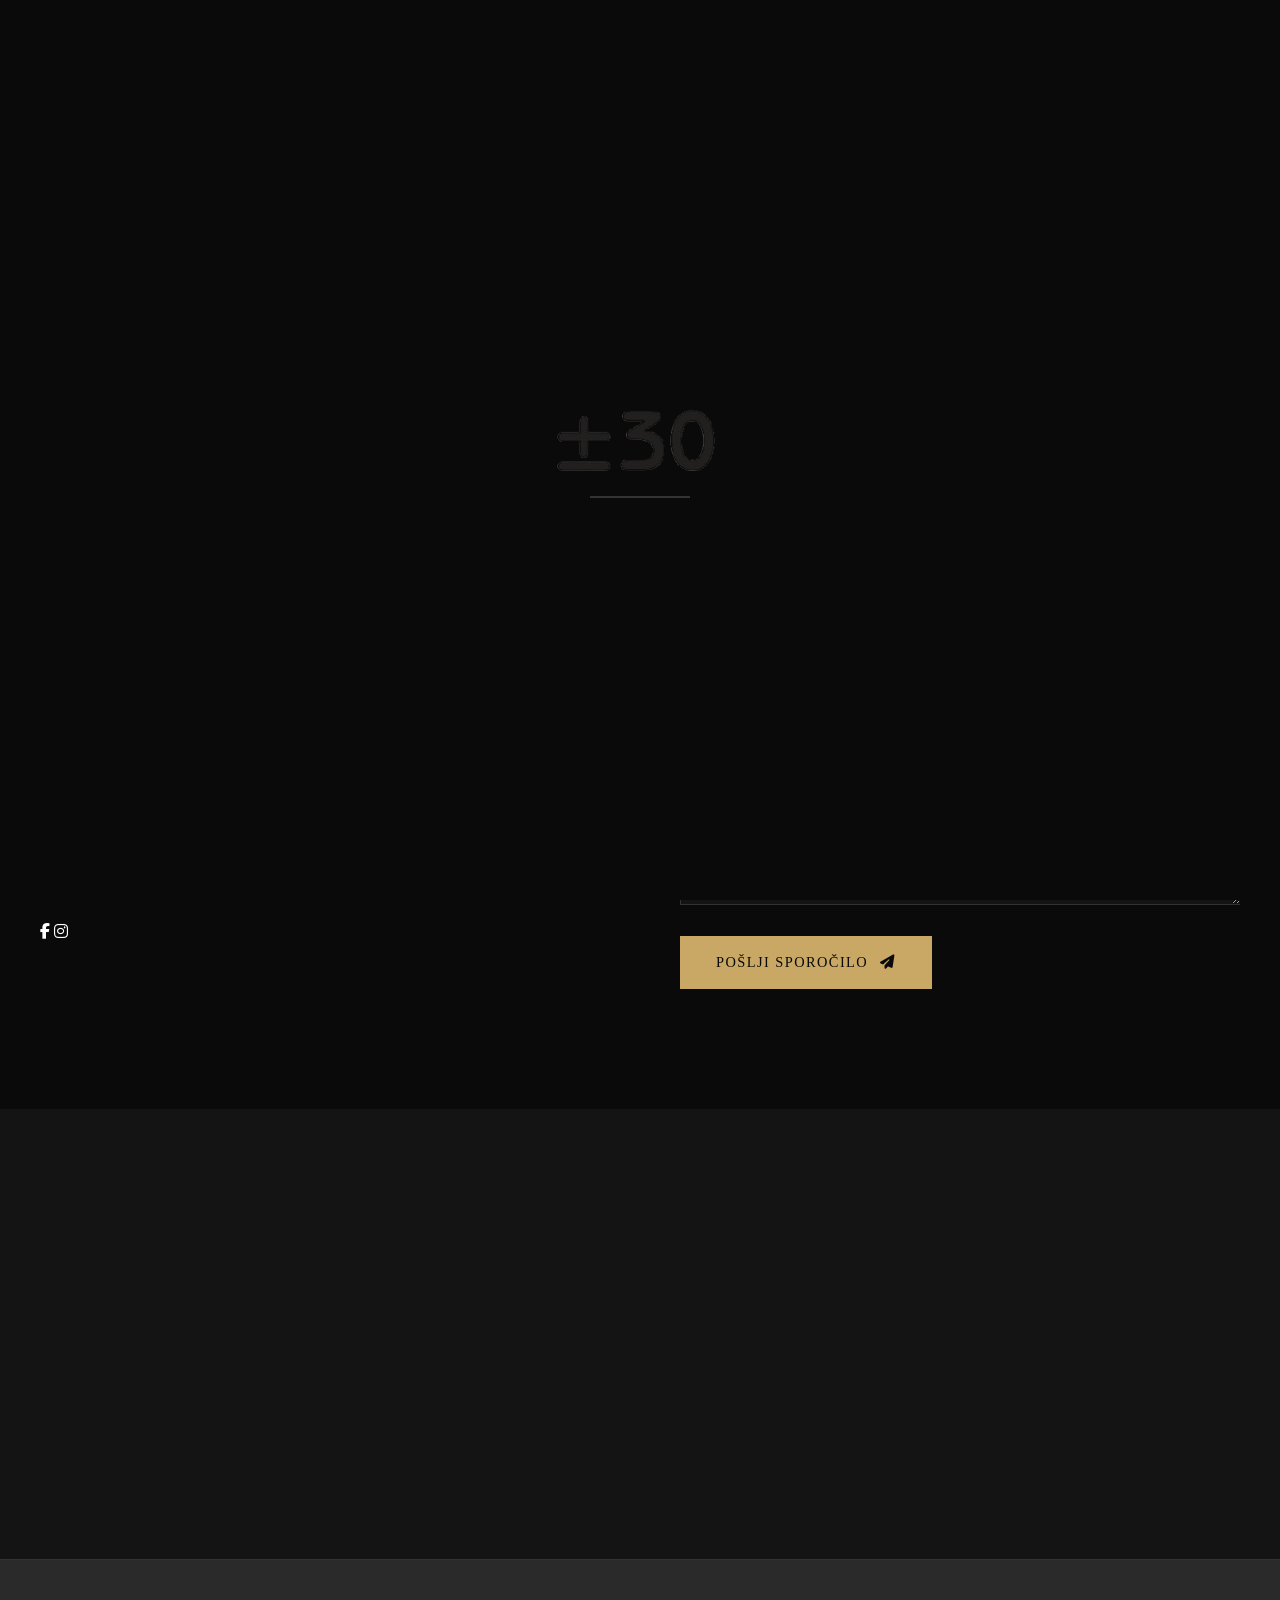
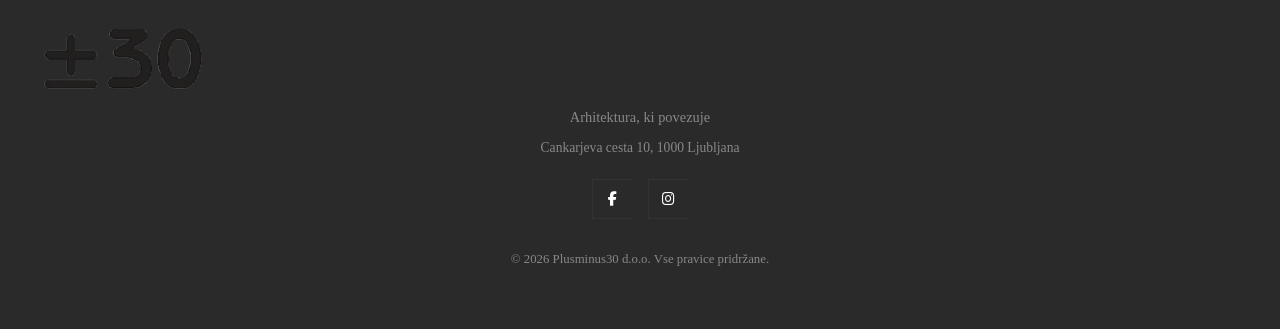
==== commit 8f7119ec: "Fix: apply html width fix to all pages" ====
--- a/kontakt.html
+++ b/kontakt.html
@@ -1,5 +1,5 @@
 <!DOCTYPE html>
-<html lang="sl">
+<html lang="sl" style="margin-right:0 !important; overflow-x:hidden !important; width:100vw !important; max-width:100vw !important;">
 <head>
     <meta charset="UTF-8">
     <meta name="viewport" content="width=device-width, initial-scale=1.0, maximum-scale=1.0, user-scalable=no">
--- a/css/styles.css
+++ b/css/styles.css
@@ -48,6 +48,21 @@
     --nav-height: 80px;
 }
 
+/* Global overflow fix - KEEP AT TOP */
+*, *::before, *::after {
+    margin: 0;
+    padding: 0;
+    box-sizing: border-box;
+    max-width: 100vw;
+}
+
+html, body {
+    overflow-x: hidden;
+    max-width: 100vw;
+    margin: 0;
+    padding: 0;
+}
+
 /* Reset */
 *, *::before, *::after {
     margin: 0;
@@ -2077,9 +2092,30 @@
 /* Mobile overflow fix - prevent black line on right */
 @media (max-width: 480px) {
     html, body {
-        width: 100% !important;
-        max-width: 100% !important;
+        width: 100vw !important;
+        max-width: 100vw !important;
         overflow-x: hidden !important;
+        overflow: hidden !important;
+        margin: 0 !important;
+        padding: 0 !important;
+    }
+
+    * {
+        max-width: 100vw !important;
+        box-sizing: border-box !important;
+        overflow-x: hidden !important;
+    }
+
+    /* Hide scrollbar but allow scrolling */
+    ::-webkit-scrollbar {
+        width: 0 !important;
+        height: 0 !important;
+        display: none !important;
+    }
+
+    body {
+        -ms-overflow-style: none !important;
+        scrollbar-width: none !important;
     }
 
     .image-slider,
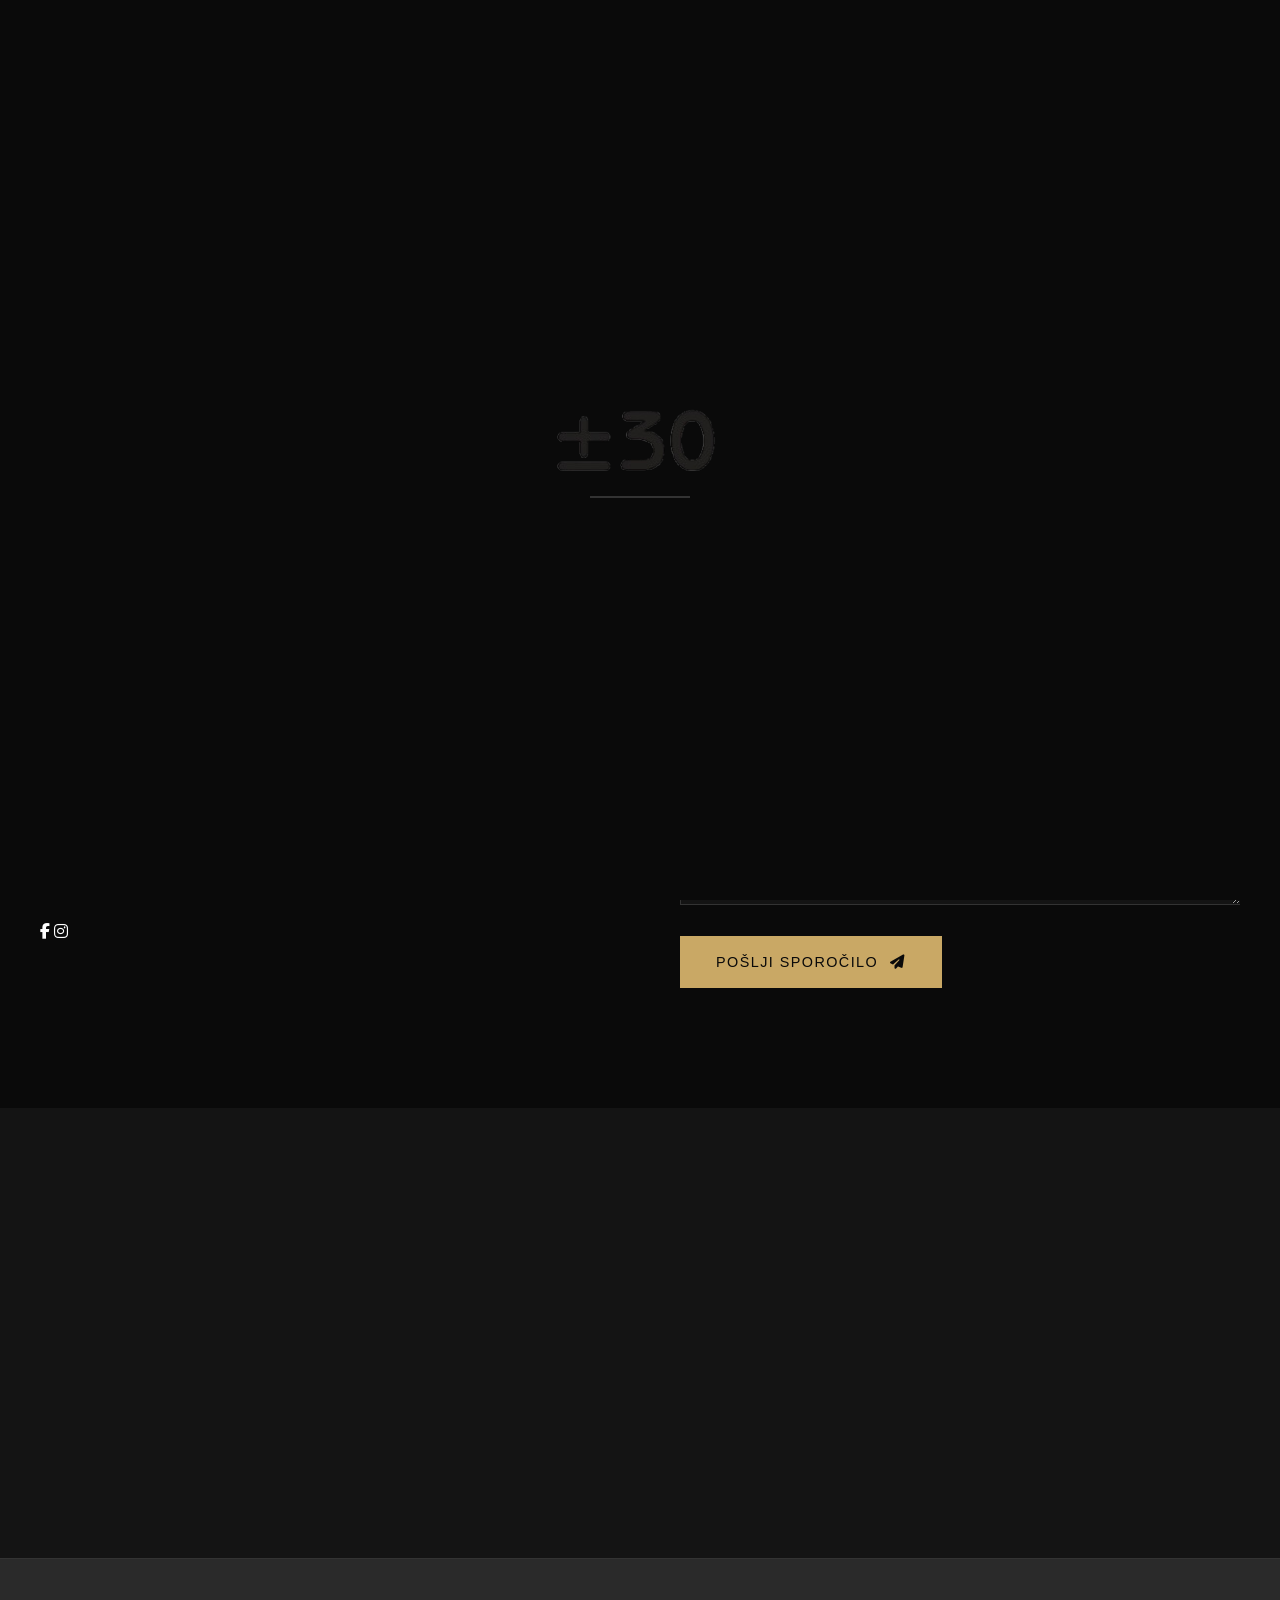
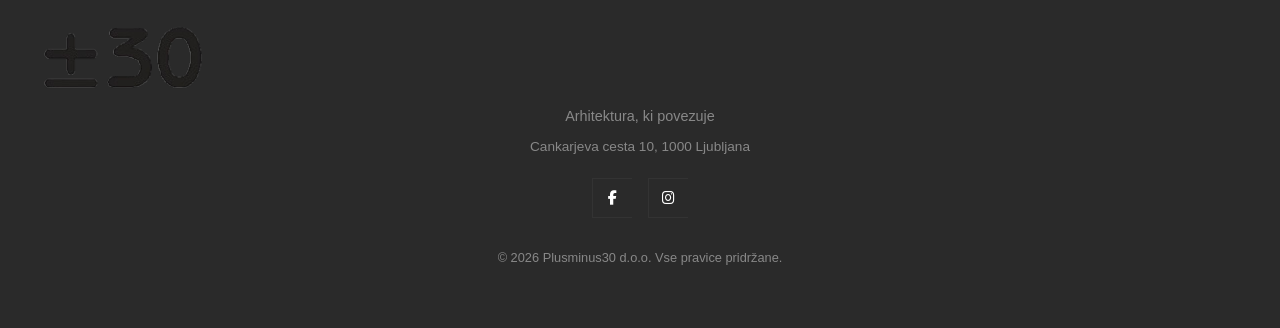
==== commit 2f792bea: "Initial commit - PlusMinus30 website" ====
--- a/kontakt.html
+++ b/kontakt.html
@@ -8,7 +8,6 @@
     <link rel="stylesheet" href="css/styles.css?v=2">
     <link rel="preconnect" href="https://fonts.googleapis.com">
     <link rel="preconnect" href="https://fonts.gstatic.com" crossorigin>
-    <link href="https://fonts.googleapis.com/css2?family=Inter:wght@300;400;500;600;700&display=swap" rel="stylesheet">
     <link rel="stylesheet" href="https://cdnjs.cloudflare.com/ajax/libs/font-awesome/6.4.0/css/all.min.css">
 </head>
 <body class="page-kontakt" style="margin-right:0 !important; overflow-x:hidden !important;">
--- a/css/styles.css
+++ b/css/styles.css
@@ -17,35 +17,39 @@
     --transition-fast: 0.2s ease;
     --transition-medium: 0.3s ease;
     --transition-slow: 0.5s ease;
-}
-
-/* Custom Font - Benguiat */
+    --font-primary: 'GothamRounded', -apple-system, BlinkMacSystemFont, sans-serif;
+    --container-width: 1400px;
+    --nav-height: 80px;
+}
+
+/* Custom Font - BenguiatGot */
 @font-face {
-    font-family: 'Benguiat';
+    font-family: 'BenguiatGot';
     src: url('assets/fonts/Bengotni.ttf') format('truetype');
     font-weight: 400;
     font-style: normal;
 }
-    --color-text-muted: #888888;
-    --color-border: #333333;
-    --color-accent: #c9a865;
-    --color-accent-hover: #d4b876;
-    --color-error: #e53935;
-    --color-success: #43a047;
-    --transition-fast: 0.2s ease;
-    --transition-medium: 0.3s ease;
-    --transition-slow: 0.5s ease;
-}
-    --color-text-muted: #888888;
-    --color-accent: #d4af37;
-    --color-accent-hover: #e6c84a;
-    --color-border: #2a2a2a;
-    --font-primary: 'Inter', -apple-system, BlinkMacSystemFont, sans-serif;
-    --transition-fast: 0.2s ease;
-    --transition-medium: 0.4s ease;
-    --transition-slow: 0.8s cubic-bezier(0.25, 0.46, 0.45, 0.94);
-    --container-width: 1400px;
-    --nav-height: 80px;
+
+/* Gotham Rounded - Standard Text */
+@font-face {
+    font-family: 'GothamRounded';
+    src: url('assets/fonts/GothamRoundedBook.ttf') format('truetype');
+    font-weight: 400;
+    font-style: normal;
+}
+
+@font-face {
+    font-family: 'GothamRounded';
+    src: url('assets/fonts/GothamRoundedMedium.ttf') format('truetype');
+    font-weight: 500;
+    font-style: normal;
+}
+
+@font-face {
+    font-family: 'GothamRounded';
+    src: url('assets/fonts/GothamRoundedBold.ttf') format('truetype');
+    font-weight: 700;
+    font-style: normal;
 }
 
 /* Global overflow fix - KEEP AT TOP */
@@ -275,7 +279,7 @@
 }
 
 .logo {
-    font-family: 'Benguiat', serif;
+    font-family: 'BenguiatGot', serif;
     font-size: 1.5rem;
     font-weight: 500;
     letter-spacing: 0.1em;
@@ -1729,10 +1733,10 @@
 }
 
 .project-hero img {
-    width: 80%;
+    width: 50%;
     max-width: 1200px;
     height: auto;
-    max-height: none;
+    max-height: 70vh;
     object-fit: contain;
     cursor: pointer;
 }
@@ -1744,16 +1748,15 @@
 }
 
 .project-gallery-grid {
-    display: flex;
-    flex-direction: column;
-    align-items: center;
+    display: grid;
+    grid-template-columns: repeat(2, 1fr);
     gap: 20px;
-    max-width: 1200px;
+    max-width: 1000px;
     margin: 0 auto;
 }
 
 .project-gallery-grid .gallery-item {
-    width: 80%;
+    width: 100%;
     cursor: pointer;
     overflow: hidden;
 }
@@ -2087,59 +2090,60 @@
     .project-gallery {
         grid-template-columns: 1fr;
     }
-}
-
-/* Mobile overflow fix - prevent black line on right */
+
+    .project-gallery-grid {
+        grid-template-columns: 1fr;
+    }
+}
+
+/* Mobile overflow fix - allow free scrolling */
 @media (max-width: 480px) {
     html, body {
-        width: 100vw !important;
-        max-width: 100vw !important;
-        overflow-x: hidden !important;
-        overflow: hidden !important;
-        margin: 0 !important;
-        padding: 0 !important;
-    }
-
-    * {
-        max-width: 100vw !important;
-        box-sizing: border-box !important;
-        overflow-x: hidden !important;
+        width: 100%;
+        max-width: 100%;
+        overflow-x: hidden;
+        margin: 0;
+        padding: 0;
+    }
+
+    body {
+        -ms-overflow-style: none;
+        scrollbar-width: none;
+        overflow-y: auto;
+        -webkit-overflow-scrolling: touch;
     }
 
     /* Hide scrollbar but allow scrolling */
     ::-webkit-scrollbar {
-        width: 0 !important;
-        height: 0 !important;
-        display: none !important;
-    }
-
-    body {
-        -ms-overflow-style: none !important;
-        scrollbar-width: none !important;
-    }
-
-    .image-slider,
-    .slider-wrapper,
-    .slider-track {
-        width: 100% !important;
-        max-width: 100% !important;
-        overflow: hidden;
+        width: 0;
+        height: 0;
+        display: none;
+    }
+
+    .image-slider {
+        height: 100dvh;
+        min-height: -webkit-fill-available;
+        width: 100%;
     }
 
     .slider-slide {
-        width: 100% !important;
-        max-width: 100% !important;
+        width: 100%;
+        max-width: 100%;
     }
 
     .container,
     .nav-container {
-        max-width: 100% !important;
-        padding-left: 16px !important;
-        padding-right: 16px !important;
+        max-width: 100%;
+        padding-left: 16px;
+        padding-right: 16px;
     }
 
     .navbar {
-        width: 100% !important;
-        max-width: 100% !important;
+        width: 100%;
+        max-width: 100%;
+    }
+
+    .project-gallery-grid {
+        grid-template-columns: 1fr;
     }
 }
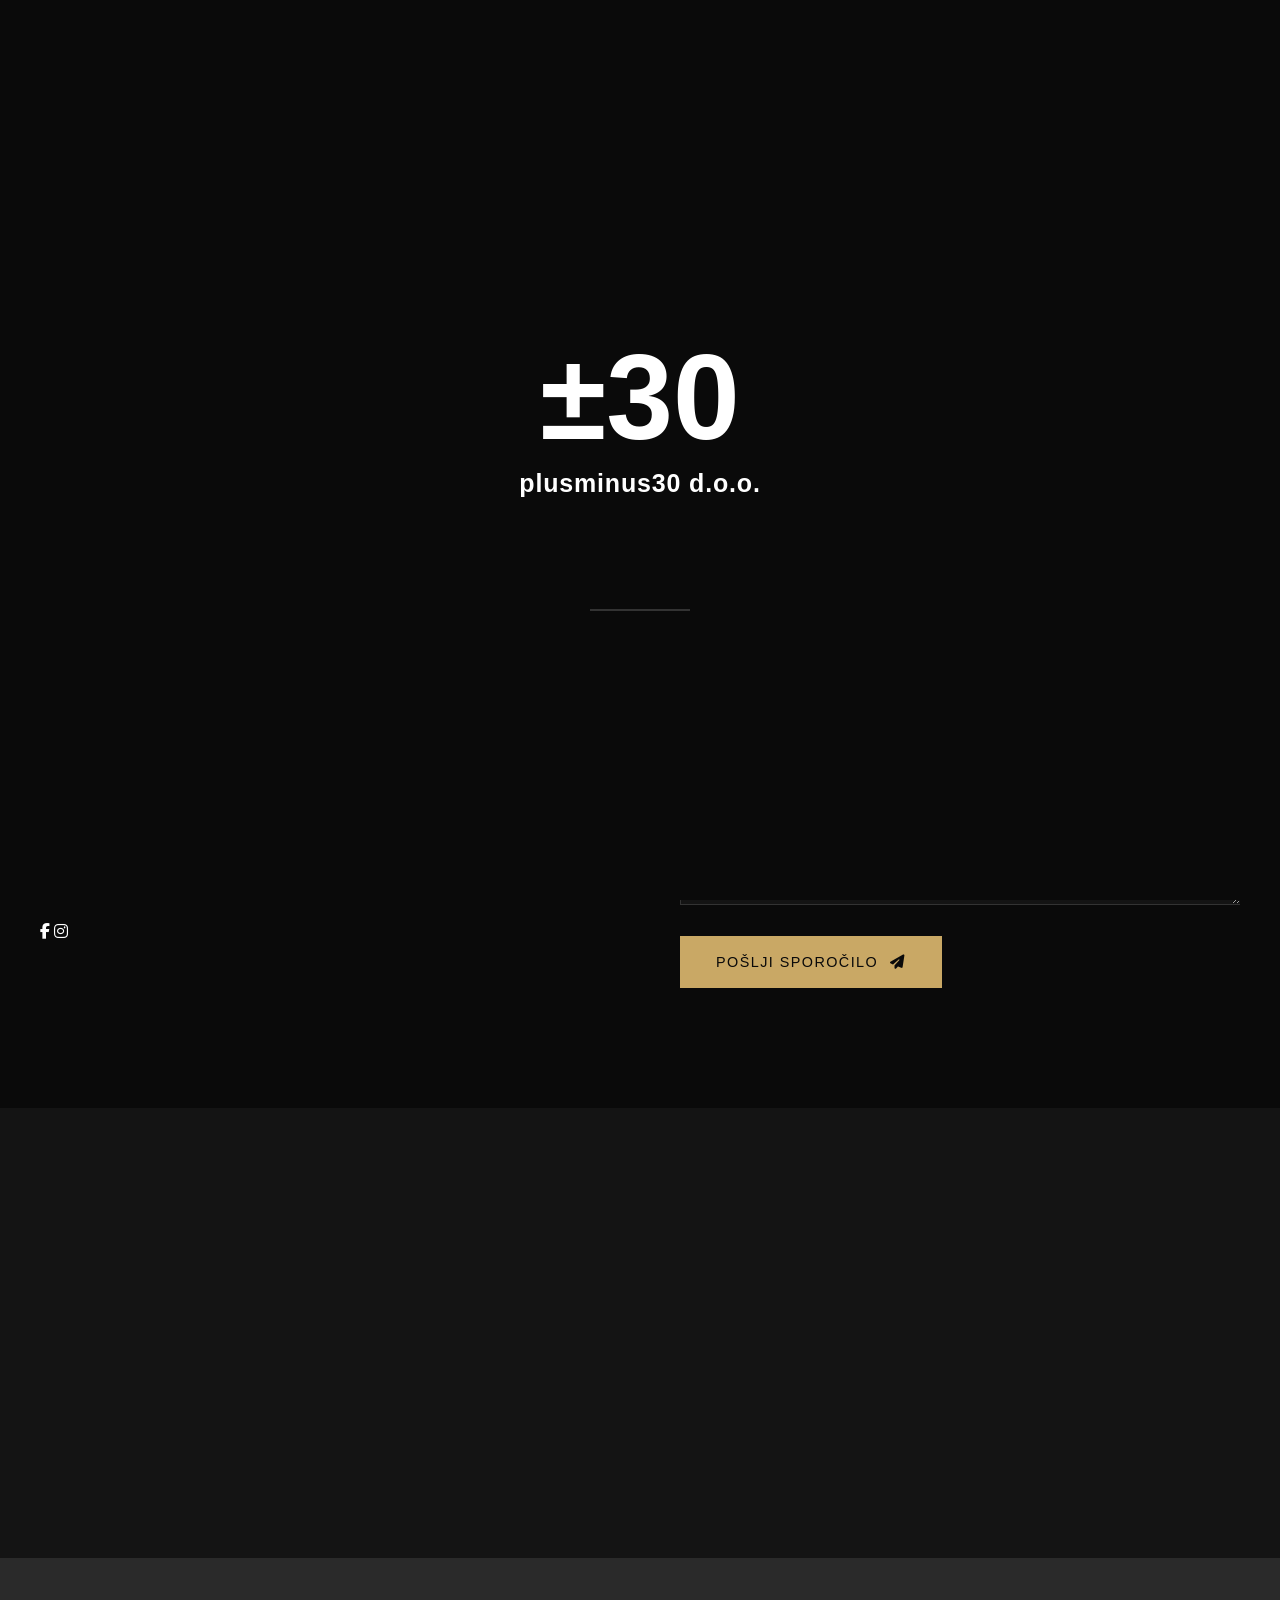
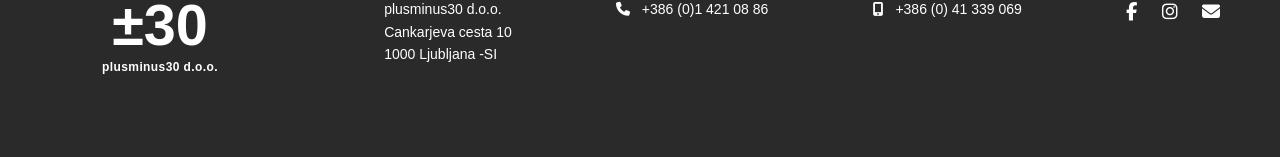
==== commit 6b9f8c62: "Update site with all changes and add logo" ====
--- a/kontakt.html
+++ b/kontakt.html
@@ -14,7 +14,7 @@
         <!-- Loading Screen -->
     <div class="loader">
         <div class="loader-content">
-            <img src="assets/images/logo-xl.png" alt="plusminus30" class="loader-logo">
+            <img src="assets/images/logo.svg" alt="plusminus30" class="loader-logo">
             <div class="loader-line"></div>
         </div>
     </div>
@@ -133,19 +133,22 @@
         </div>
     </section>
 
-    <!-- Footer -->
-    <footer class="footer">
-        <div class="container">
-            <div class="footer-content">
-                <div class="footer-logo"><img src="assets/images/logo-xl.png" alt="plusminus30"></div>
-                <p class="footer-text">Arhitektura, ki povezuje</p>
-                <p class="footer-address">Cankarjeva cesta 10, 1000 Ljubljana</p>
-                <div class="footer-social">
-                    <a href="https://www.facebook.com/plusminus30/" target="_blank" aria-label="Facebook"><i class="fab fa-facebook-f"></i></a>
-                    <a href="https://www.instagram.com/plusminus30_architects/" target="_blank" aria-label="Instagram"><i class="fab fa-instagram"></i></a>
-                </div>
-                <p class="footer-copyright">&copy; 2026 Plusminus30 d.o.o. Vse pravice pridržane.</p>
+    <footer>
+        <div id="noga_vstopna"><div id="noga_vsebina">
+            <div id="noga_logo"><img src="assets/images/logo.svg" alt="plusminus30"></div>
+            <div id="noga_copyright">
+            plusminus30 d.o.o.<br />
+            Cankarjeva cesta 10<br />
+            1000 Ljubljana -SI<br />
             </div>
+            <div id="noga_tel"><i class="fas fa-phone"></i> +386 (0)1 421 08 86</div>
+            <div id="noga_gsm"><i class="fas fa-mobile-alt"></i> +386 (0) 41 339 069</div>
+            <div id="noga_linki">
+                <a href="https://www.facebook.com/plusminus30/"><i class="fab fa-facebook-f"></i></a>
+                <a href="https://www.instagram.com/plusminus30_architects/"><i class="fab fa-instagram"></i></a>
+                <a href="mailto:info@plusminus30.si"><i class="fas fa-envelope"></i></a>
+            </div>
+        </div>
         </div>
     </footer>
 
--- a/css/styles.css
+++ b/css/styles.css
@@ -17,17 +17,30 @@
     --transition-fast: 0.2s ease;
     --transition-medium: 0.3s ease;
     --transition-slow: 0.5s ease;
-    --font-primary: 'GothamRounded', -apple-system, BlinkMacSystemFont, sans-serif;
+    --font-primary: 'Calibri', -apple-system, BlinkMacSystemFont, sans-serif;
     --container-width: 1400px;
     --nav-height: 80px;
 }
 
-/* Custom Font - BenguiatGot */
+/* Custom Font - Bengothn */
 @font-face {
-    font-family: 'BenguiatGot';
-    src: url('assets/fonts/Bengotni.ttf') format('truetype');
+    font-family: 'Bengothn';
+    src: url('assets/fonts/Bengothn.ttf') format('truetype');
     font-weight: 400;
     font-style: normal;
+}
+@font-face {
+    font-family: 'Bengothn';
+    src: url('assets/fonts/Bengothb.ttf') format('truetype');
+    font-weight: 700;
+    font-style: normal;
+}
+/* Custom Font - Bengotbi (Italic) */
+@font-face {
+    font-family: 'Bengotbi';
+    src: url('assets/fonts/Bengotbi.ttf') format('truetype');
+    font-weight: 400;
+    font-style: italic;
 }
 
 /* Gotham Rounded - Standard Text */
@@ -209,10 +222,9 @@
 }
 
 .loader-logo {
-    max-width: 540px;
+    width: 500px;
     height: auto;
     margin-bottom: 20px;
-    object-fit: contain;
 }
 
 .loader-line {
@@ -279,7 +291,7 @@
 }
 
 .logo {
-    font-family: 'BenguiatGot', serif;
+    font-family: 'Bengotbi', sans-serif;
     font-size: 1.5rem;
     font-weight: 500;
     letter-spacing: 0.1em;
@@ -1314,6 +1326,66 @@
     object-fit: contain;
 }
 
+/* New Footer - noga */
+#noga_vstopna {
+    background: #2a2a2a;
+    padding: 40px 20px;
+}
+#noga_vsebina {
+    max-width: 1200px;
+    margin: 0 auto;
+    display: flex;
+    flex-wrap: wrap;
+    justify-content: space-between;
+    align-items: flex-start;
+    gap: 30px;
+}
+#noga_logo img {
+    width: 240px;
+    height: auto;
+    margin-top: -25px;
+}
+#noga_copyright {
+    color: #fff;
+    font-size: 14px;
+    line-height: 1.6;
+}
+#noga_tel,
+#noga_gsm {
+    color: #fff;
+    font-size: 14px;
+}
+#noga_linki a {
+    color: #fff;
+    text-decoration: none;
+    margin-right: 20px;
+    font-size: 18px;
+}
+#noga_linki a:hover {
+    text-decoration: underline;
+}
+#noga_tel i,
+#noga_gsm i {
+    margin-right: 8px;
+}
+
+/* Mobile footer */
+@media (max-width: 480px) {
+    #noga_vsebina {
+        flex-direction: column;
+        align-items: center;
+        text-align: center;
+        gap: 20px;
+    }
+    #noga_logo img {
+        width: 180px;
+        margin-top: 0;
+    }
+    #noga_linki a {
+        margin: 0 10px;
+    }
+}
+
 .footer-text {
     font-size: 0.9rem;
     color: var(--color-text-muted);
